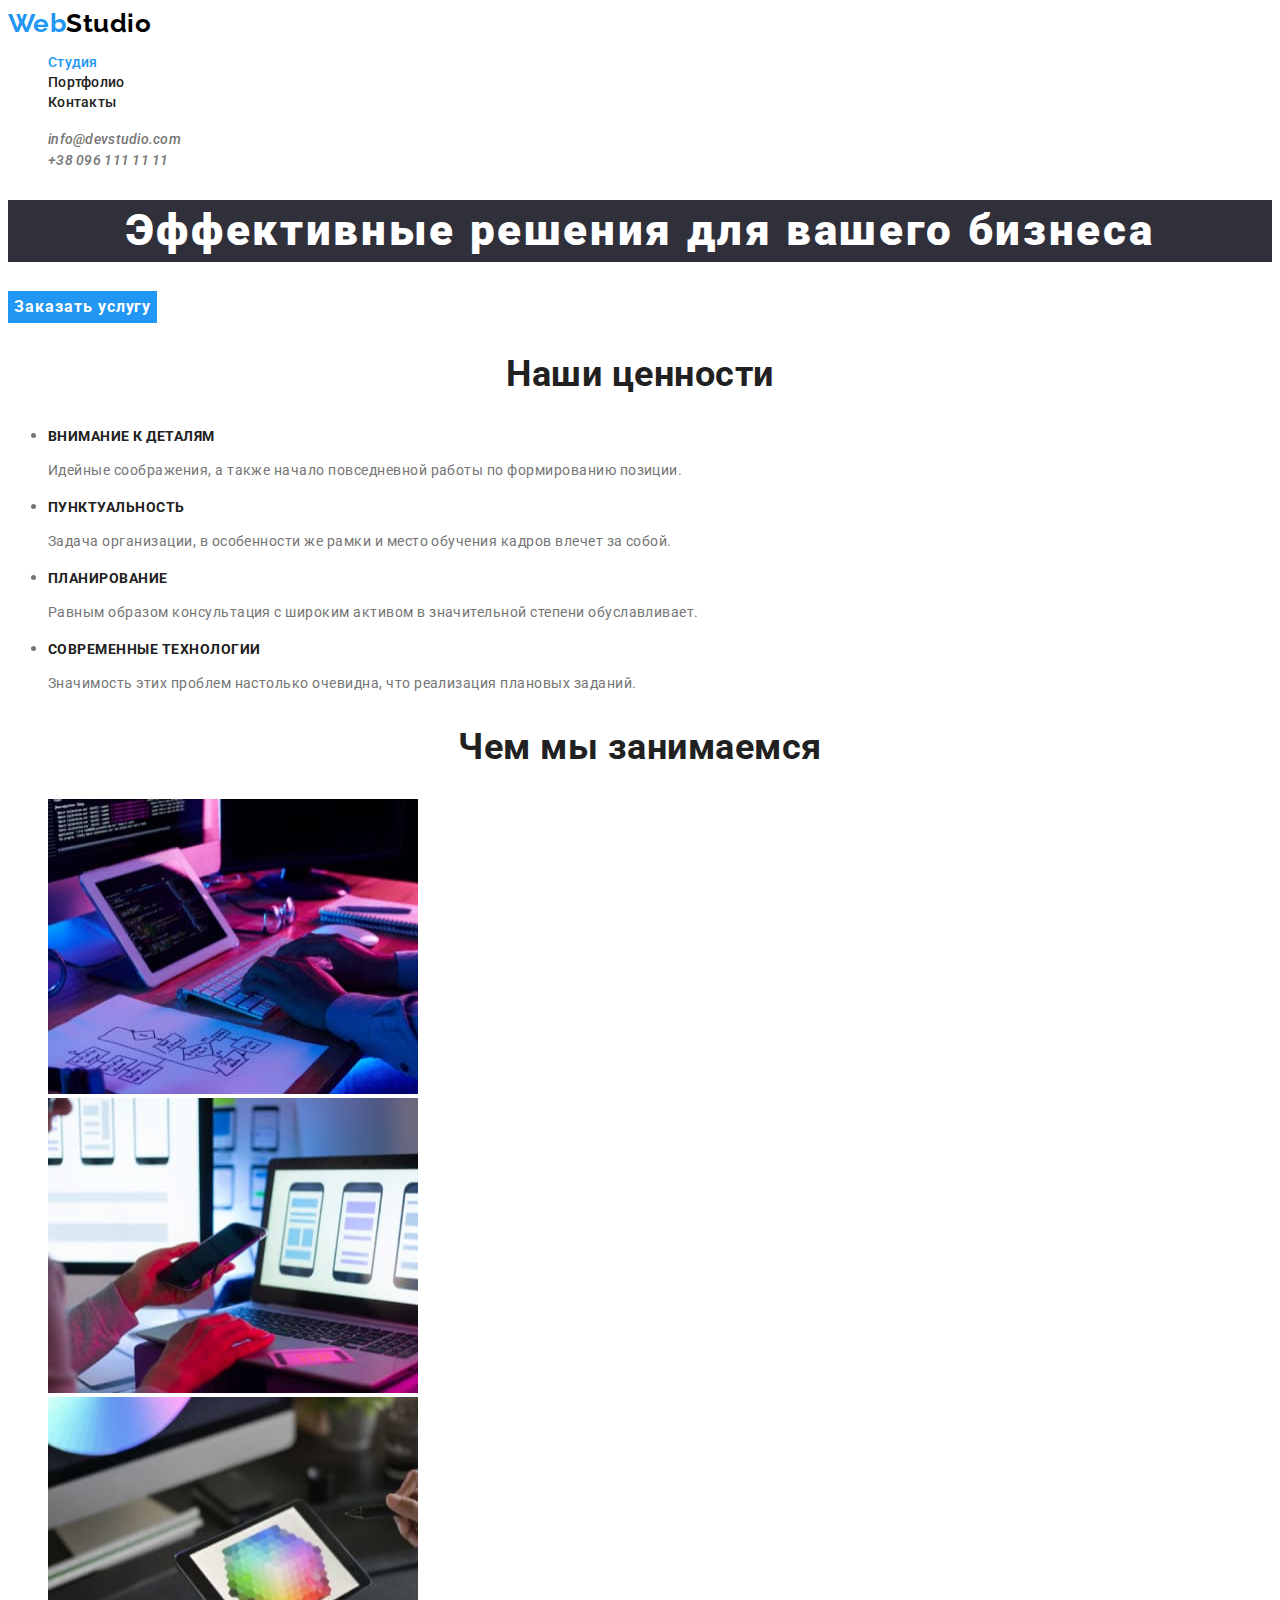
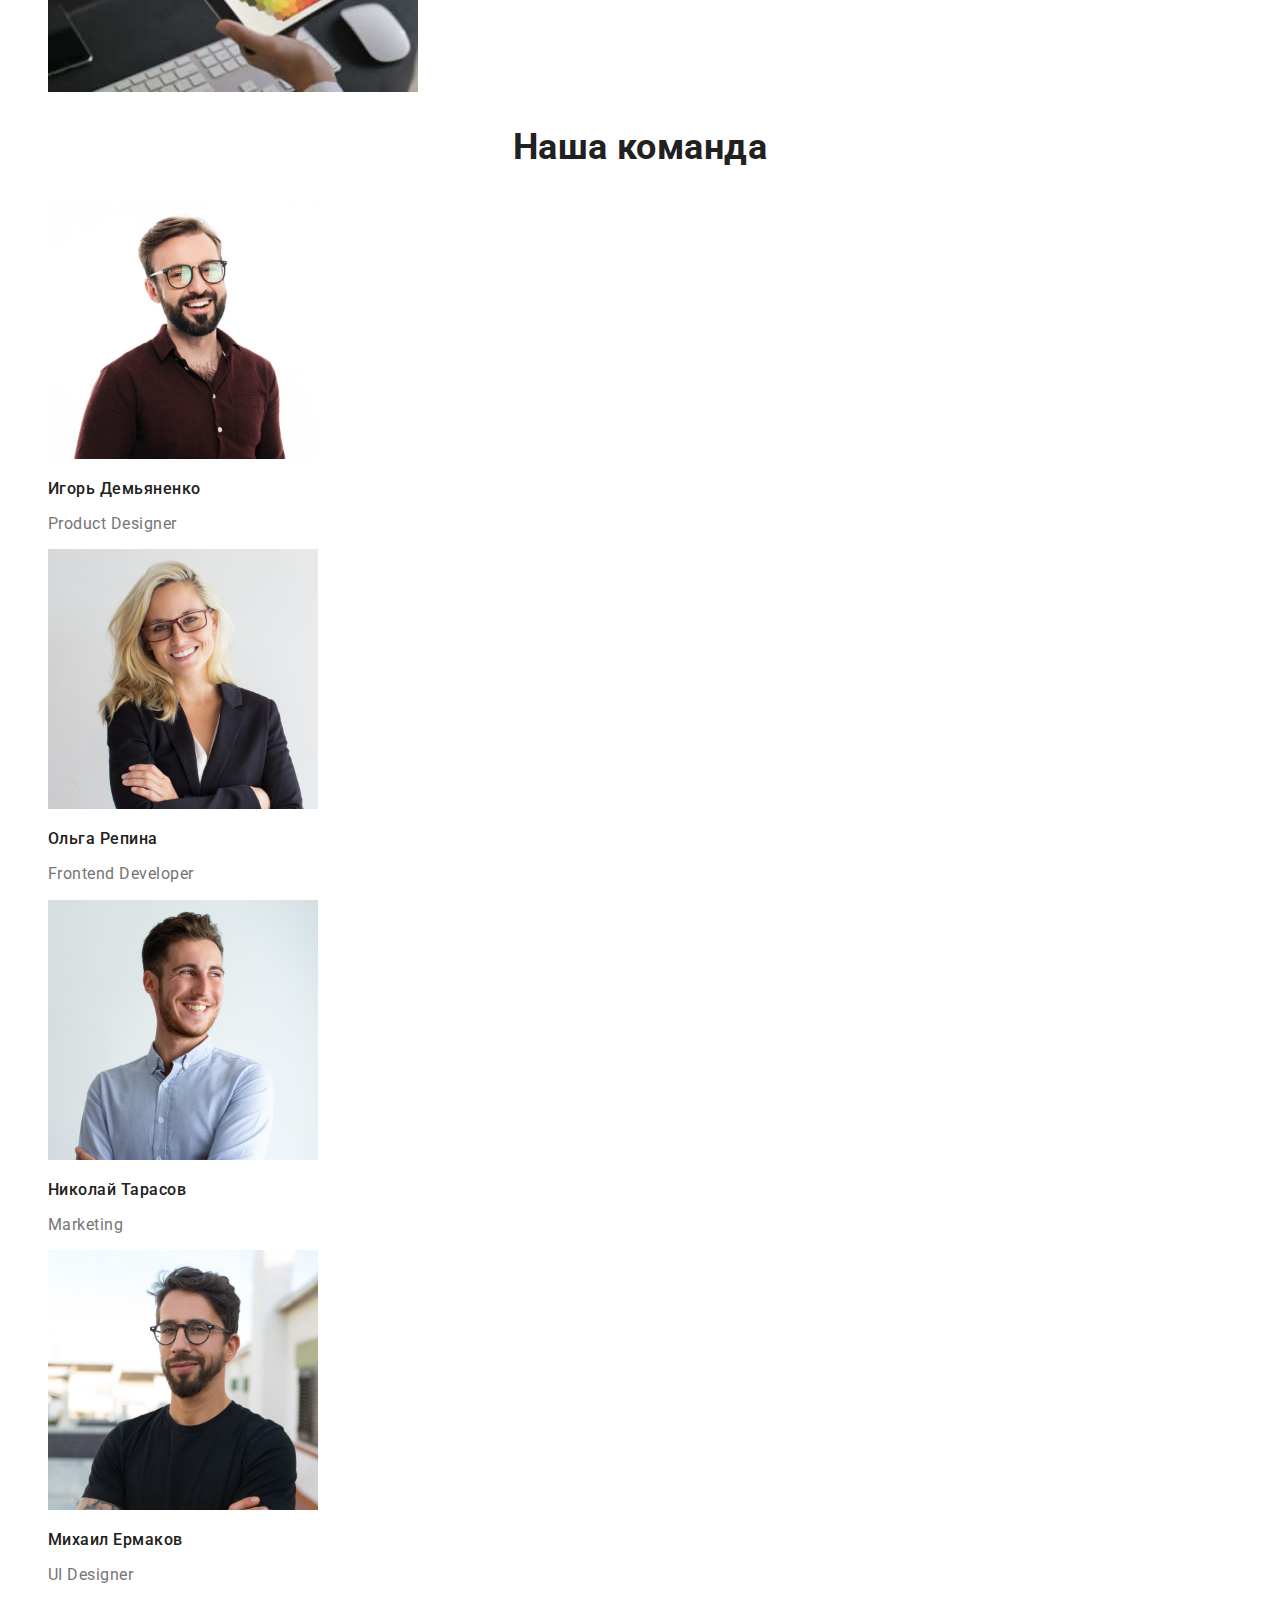
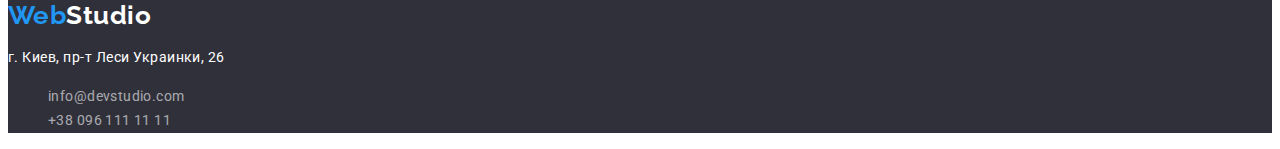
==== index.html @ d4fd179d "Добавлены шрифты и цвет" ====
<!DOCTYPE html>
    <html lang="ru">
    
    <head>
        <meta charset="UTF-8">
        <meta name="viewport" content="width=device-width, initial-scale=1.0">
        <title>Студия</title>
        <link rel="preconnect" href="https://fonts.gstatic.com">
        <link href="https://fonts.googleapis.com/css2?family=Raleway:wght@700&family=Roboto:wght@400;500;700&display=swap"
            rel="stylesheet">
           
        <link rel="stylesheet" href="./css/style.css">
    </head>
    
    <body>
        <header class="site-head">
    
            <!-- Навигация -->
            <nav>
                <a class="logo link" href="./index.html"><span class="logo-slice">Web</span>Studio</a>
                <ul class="site-nav list">
                    <li><a class="nav-item link current" href="./index.html">Студия</a></li>
                    <li> <a class="nav-item link" href="./portfolio.html">Портфолио</a></li>
                    <li><a class="nav-item link" href="">Контакты</a></li>
                 </ul>
    
            </nav>
    
            <!-- Контакты -->
            <address>
                <ul class="contacts list">
                    <li>
                        <a class="contact-item link" href="mailto:info@devstudio.com">info@devstudio.com</a>
                    </li>
                    <li>
                        <a class="contact-item link" href="tel:+380961111111">+38 096 111 11 11</a>
                    </li>
                </ul>
            </address>
    
        </header>
    
        <main>
            <!-- блок герой -->
            <section class="hero">
    
                <h1 class="hero-title">Эффективные решения для вашего бизнеса</h1>
                <!--<a class="button primary" href="">Заказать услугу</a>-->
                    <button class="button primary">Заказать услугу</button>
    
            </section>
    
            <!-- преимущества -->
            <section class="section">
               <h2 class="section-title">Наши ценности</h2>
                <ul class="features">
    
                    <li>
                        <h3 class="title">Внимание к деталям</h3>
                        <p class="feature-text">Идейные соображения, а также начало повседневной работы по формированию позиции.</p>
                    </li>
                    <li>
                        <h3 class="title">Пунктуальность</h3>
                        <p class="feature-text">Задача организации, в особенности же рамки и место обучения кадров влечет за собой.</p>
                    </li>
                    <li>
                        <h3 class="title">Планирование</h3>
                        <p class="feature-text">Равным образом консультация с широким активом в значительной степени обуславливает.</p>
                    </li>
                    <li>
                        <h3 class="title">Современные технологии</h3>
                        <p class="feature-text">Значимость этих проблем настолько очевидна, что реализация плановых заданий.</p>
                    </li>
    
                </ul>
    
            </section>
    
            <!-- виды деятельности -->
            <section class="sections"> 
    
                <h2 class="section-title">Чем мы занимаемся</h2>
                <ul class="list">
                    <li>
                        <img src="./img/it.jpg" alt="технологии" width="370" height="295">
                    </li>
                    <li>
                        <img src="./img/itwork.jpg" alt="компьютеры" width="370" height="295">
                    </li>
                    <li>
                        <img src="./img/itcomp.jpg" alt="мониторы" width="370" height="295">
                    </li>
                </ul>
    
            </section>
    
            <!-- команда -->
            <section class="section"> 
                <h2 class="section-title">Наша команда</h2>
                <ul class="team list">
    
                    <li>
                        <img src="./img/ihor_demianenko.jpg" alt="Игорь Демьяненко" width="270" height="260">
                        <h3 class="title">Игорь Демьяненко</h3>
                        <p class="team-position" lang="en">Product Designer</p>
                    </li>
                    <li>
                        <img src="./img/olga_repina.jpg" alt="Ольга Репина" width="270" height="260">
                        <h3 class="title">Ольга Репина</h3>
                        <p class="team-position" lang="en">Frontend Developer</p>
                    </li>
                    <li>
                        <img src="./img/nikolay_tarasov.jpg" alt="Николай Тарасов" width="270" height="260">
                        <h3 class="title">Николай Тарасов</h3>
                        <p class="team-position" lang="en">Marketing</p>
                    </li>
                    <li>
                        <img src="./img/mihail_ermakov.jpg" alt="Михаил Ермаков" width="270" height="260">
                        <h3 class="title">Михаил Ермаков</h3>
                        <p class="team-position" lang="en">UI Designer</p>
                    </li>
                </ul>
            </section>
    
        </main>
    
        <footer class="footer">
            <a class="logo link" href="index.html"><span class="logo-slice">Web</span>Studio</a>
            <address>
    
                        <p class="adds">г. Киев, пр-т Леси Украинки, 26</p>
            <ul class="contacts list">
                <li>
                    <a class="contact-footer link" href="mailto:info@devstudio.com">info@devstudio.com</a>
                </li>
                <li>
                    <a class="contact-footer link" href="tel:+380961111111">+38 096 111 11 11</a>
                </li>
            </ul>
            </address>
        </footer>
    
    </body>
    
    </html>
---- css/style.css ----
/*

логотип и текст навигации
color: #000000;
логотип и ссылки в состоянии :hiver 
color: #2196F3;

основной цвет текста
color: #757575;
вторичный текст текста: 
color: #212121;
текст подвала
color: #FFFFFF;
ссылки подвала
 color: rgba(255, 255, 255, 0.6);

/* nav
background: #FFFFFF;
hero
background: #2F303A;
section
background: #E5E5E5;
section 2
#F5F4FA
footer
background: #2F303A;
для всех заглавных
text-transform: uppercase;*/
:root {
  --primary-text-color: #757575;
  --title-text-color: #212121;
  --accent-color: #2196f3;
  --primery-white-color: #ffffff;
  --header-footer-fon: #2f303a;
  --nav-text-color: #000000;
  --secondary-btn-bg: #f5f4fa;
}
body {
  color: var(--primary-text-color);
  background-color: var(--primery-white-color);
  letter-spacing: 0.03em;
  font-family: 'Roboto', sans-serif;
}
.link {
  text-decoration: none;
}
.list {
  list-style: none;
}
/*navigotion*/
.logo {
  color: var(--nav-text-color);
  font-family: 'Raleway', sans-serif;
  font-weight: bold;
  font-size: 26px;
  line-height: 1.2;
}
.logo .logo-slice {
  color: var(--accent-color);
}
.site-nav .link {
  color: var(--title-text-color);
}
.site-nav .link:hover,
.site-nav .link:focus {
  color: var(--accent-color);
}
.site-nav,
.contact-item {
  font-weight: 500;
  font-size: 14px;
  line-height: 1.42;
  letter-spacing: 0.02em;
}
.site-nav .nav-item.current {
  color: var(--accent-color);
}
.contacts .contact-item {
  color: currentColor;
}
.contacts .link:hover,
.contacts .link:focus {
  color: var(--accent-color);
}
/*hero*/
.hero-title {
  color: var(--primery-white-color);
  background: var(--header-footer-fon);
  font-weight: 900;
  font-size: 44px;
  line-height: 1.4;
  text-align: center;
  letter-spacing: 0.06em;
}
/* buttons*/
.button {
  border: none;
  font-family: 'Roboto', sans-serif;
}
.button.primary {
  color: var(--primery-white-color);
  background: var(--accent-color);
  font-weight: bold;
  font-size: 16px;
  line-height: 1.9;
  text-align: center;
  letter-spacing: 0.06em;
}
.button.secondary {
  background-color: var(--secondary-btn-bg);
  color: var(--title-text-color);
  font-weight: 500;
  font-size: 16px;
  line-height: 1.6;
  letter-spacing: 0.03em;
}
.button.primary:focus,
.button.secondary:hover,
.button.secondary:focus {
  color: var(--primery-white-color);
  background: var(--accent-color);
}
/*sections*/
.section-title,
.title {
  color: var(--title-text-color);
}
.section-title {
  font-weight: bold;
  font-size: 36px;
  line-height: 1.2;
  text-align: center;
}
.features .title {
  color: var(--title-text-color);
  font-weight: bold;
  font-size: 14px;
  line-height: 1.14;
  text-transform: uppercase;
}
.features .feature-text {
  font-weight: normal;
  font-size: 14px;
  line-height: 1.71;
}
.team .title {
  color: var(--title-text-color);
  font-weight: 500;
  font-size: 16px;
  line-height: 1.2;
}
.team .team-position {
  font-weight: normal;
  font-size: 16px;
  line-height: 1.2;
}
.projects .title {
  color: var(--title-text-color);
  font-weight: bold;
  font-size: 18px;
  line-height: 2;
  letter-spacing: 0.06em;
}
.projects .project {
  font-weight: normal;
  font-size: 16px;
  line-height: 1.9;
}
/*footer*/
.footer {
  background-color: var(--header-footer-fon);
  color: var(--primery-white-color);
}
.footer .logo {
  color: var(--primery-white-color);
}
.footer .adds {
  font-style: normal;
  font-weight: normal;
  font-size: 14px;
  line-height: 1.71;
}
.contacts .contact-footer {
  color: rgba(255, 255, 255, 0.6);
  font-style: normal;
  font-weight: normal;
  font-size: 14px;
  line-height: 1.71;
  letter-spacing: 0.03em;
}
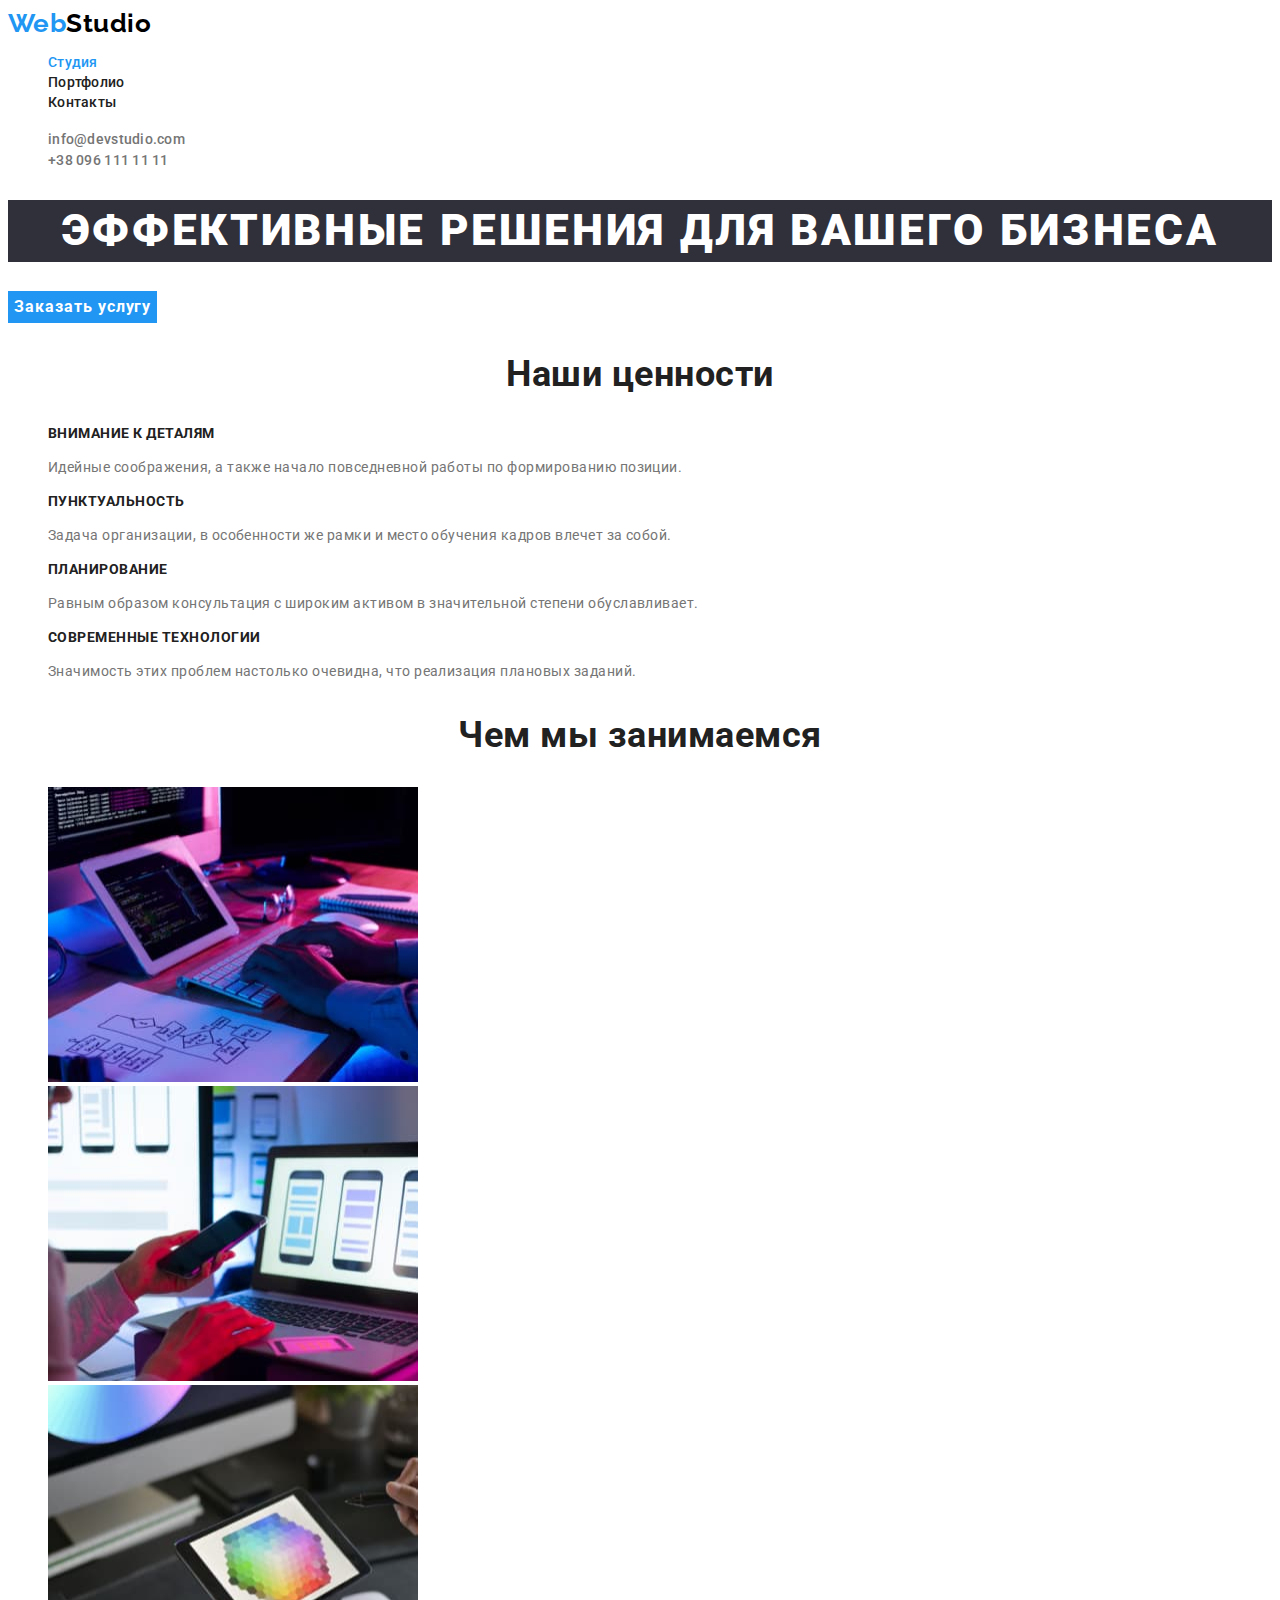
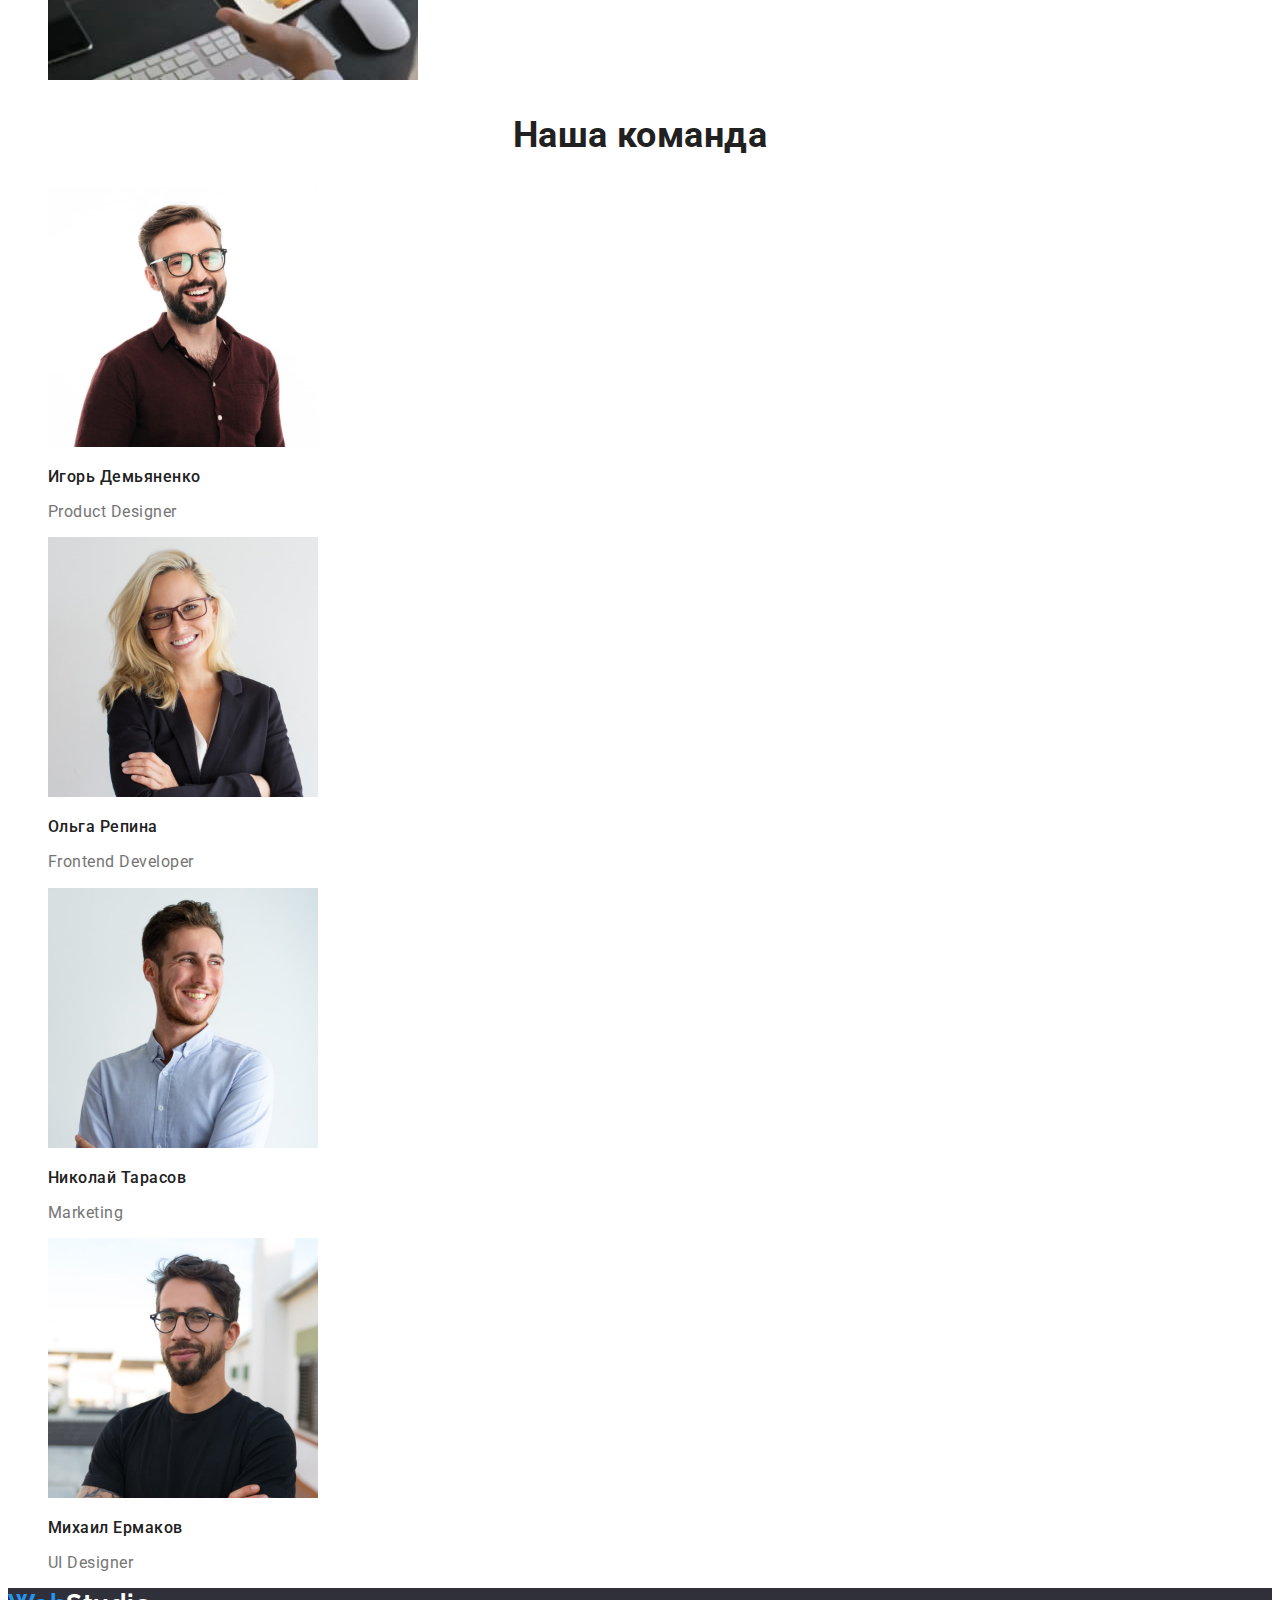
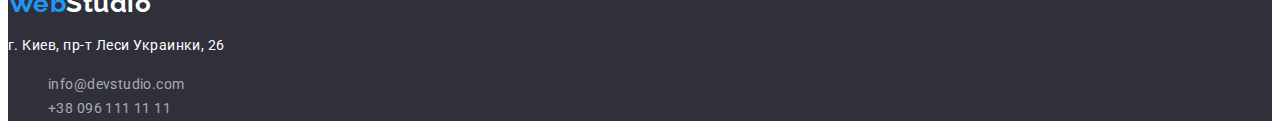
==== commit aedf4003: "Корректировка шрифтов заголовка, адреса" ====
--- a/index.html
+++ b/index.html
@@ -54,7 +54,7 @@
             <!-- преимущества -->
             <section class="section">
                <h2 class="section-title">Наши ценности</h2>
-                <ul class="features">
+                <ul class="features list">
     
                     <li>
                         <h3 class="title">Внимание к деталям</h3>
--- a/css/style.css
+++ b/css/style.css
@@ -76,6 +76,7 @@
   color: var(--accent-color);
 }
 .contacts .contact-item {
+  font-style: normal;
   color: currentColor;
 }
 .contacts .link:hover,
@@ -91,6 +92,7 @@
   line-height: 1.4;
   text-align: center;
   letter-spacing: 0.06em;
+  text-transform: uppercase;
 }
 /* buttons*/
 .button {
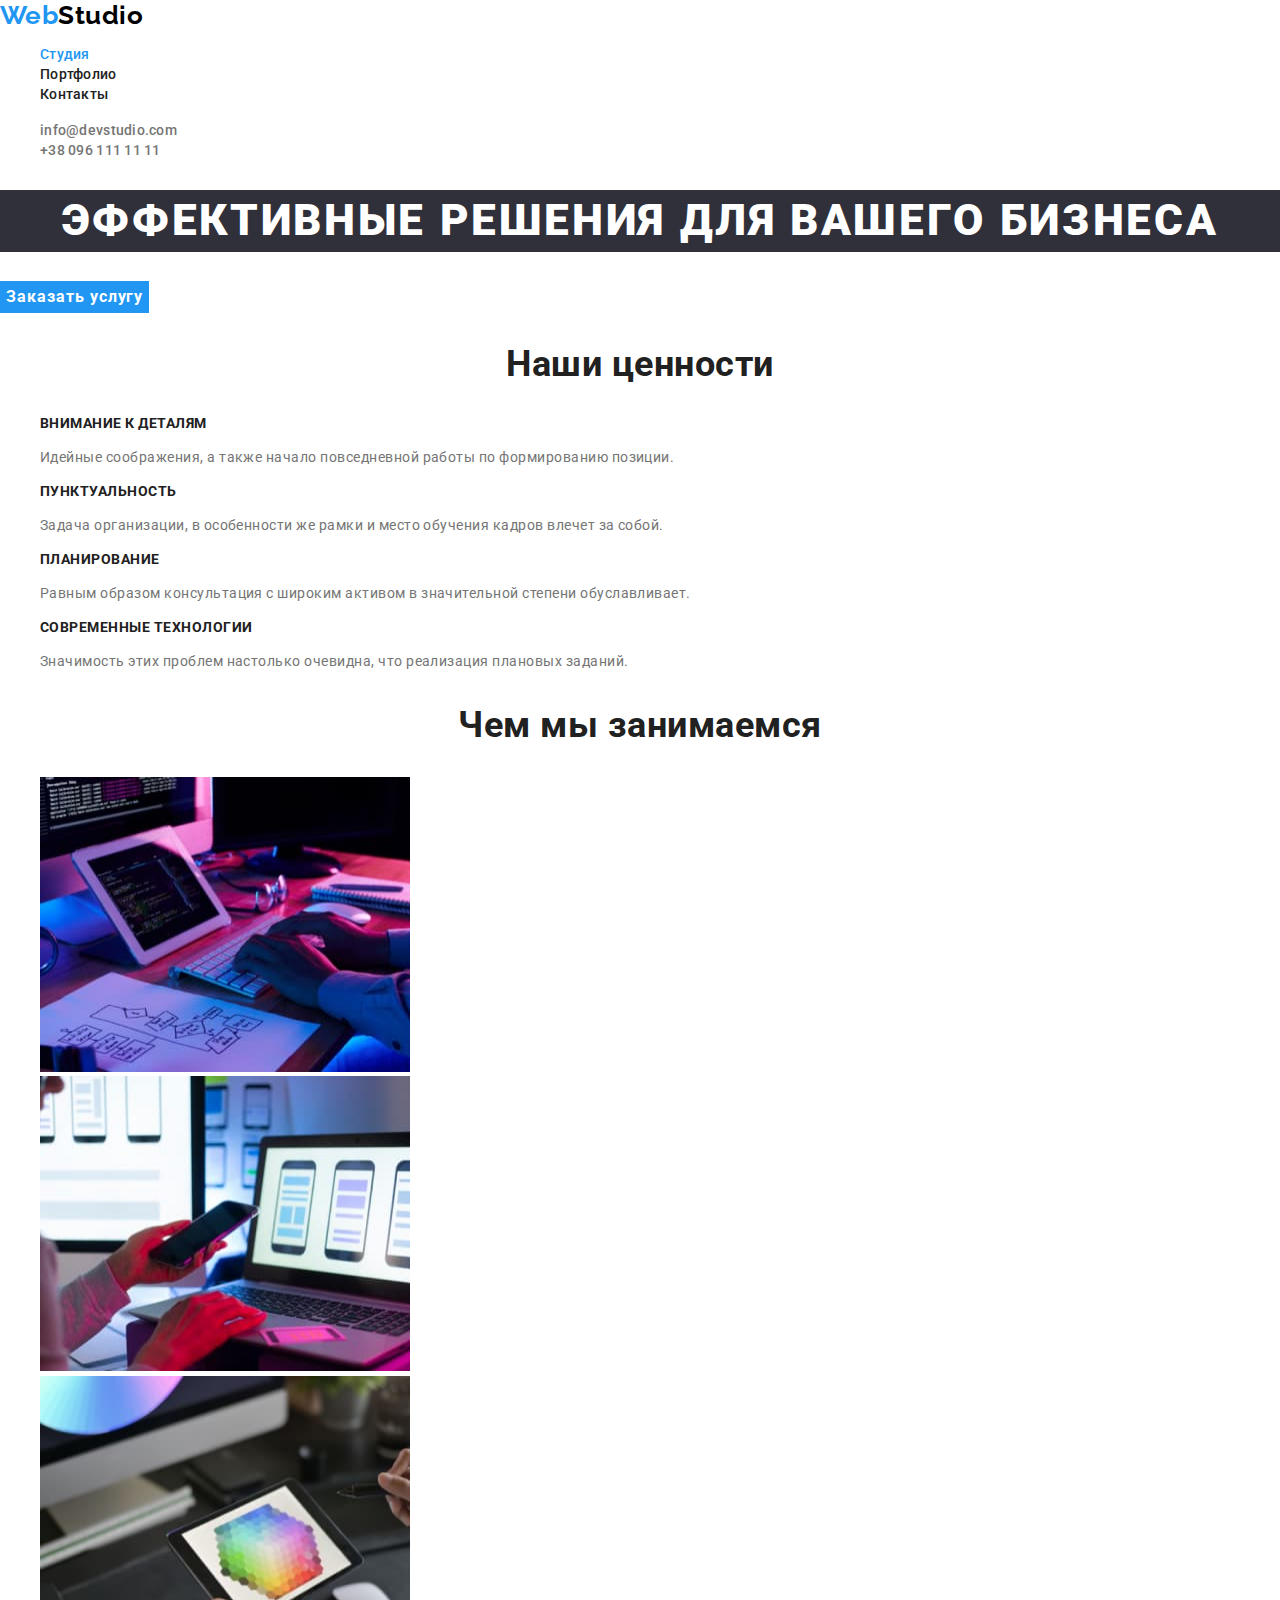
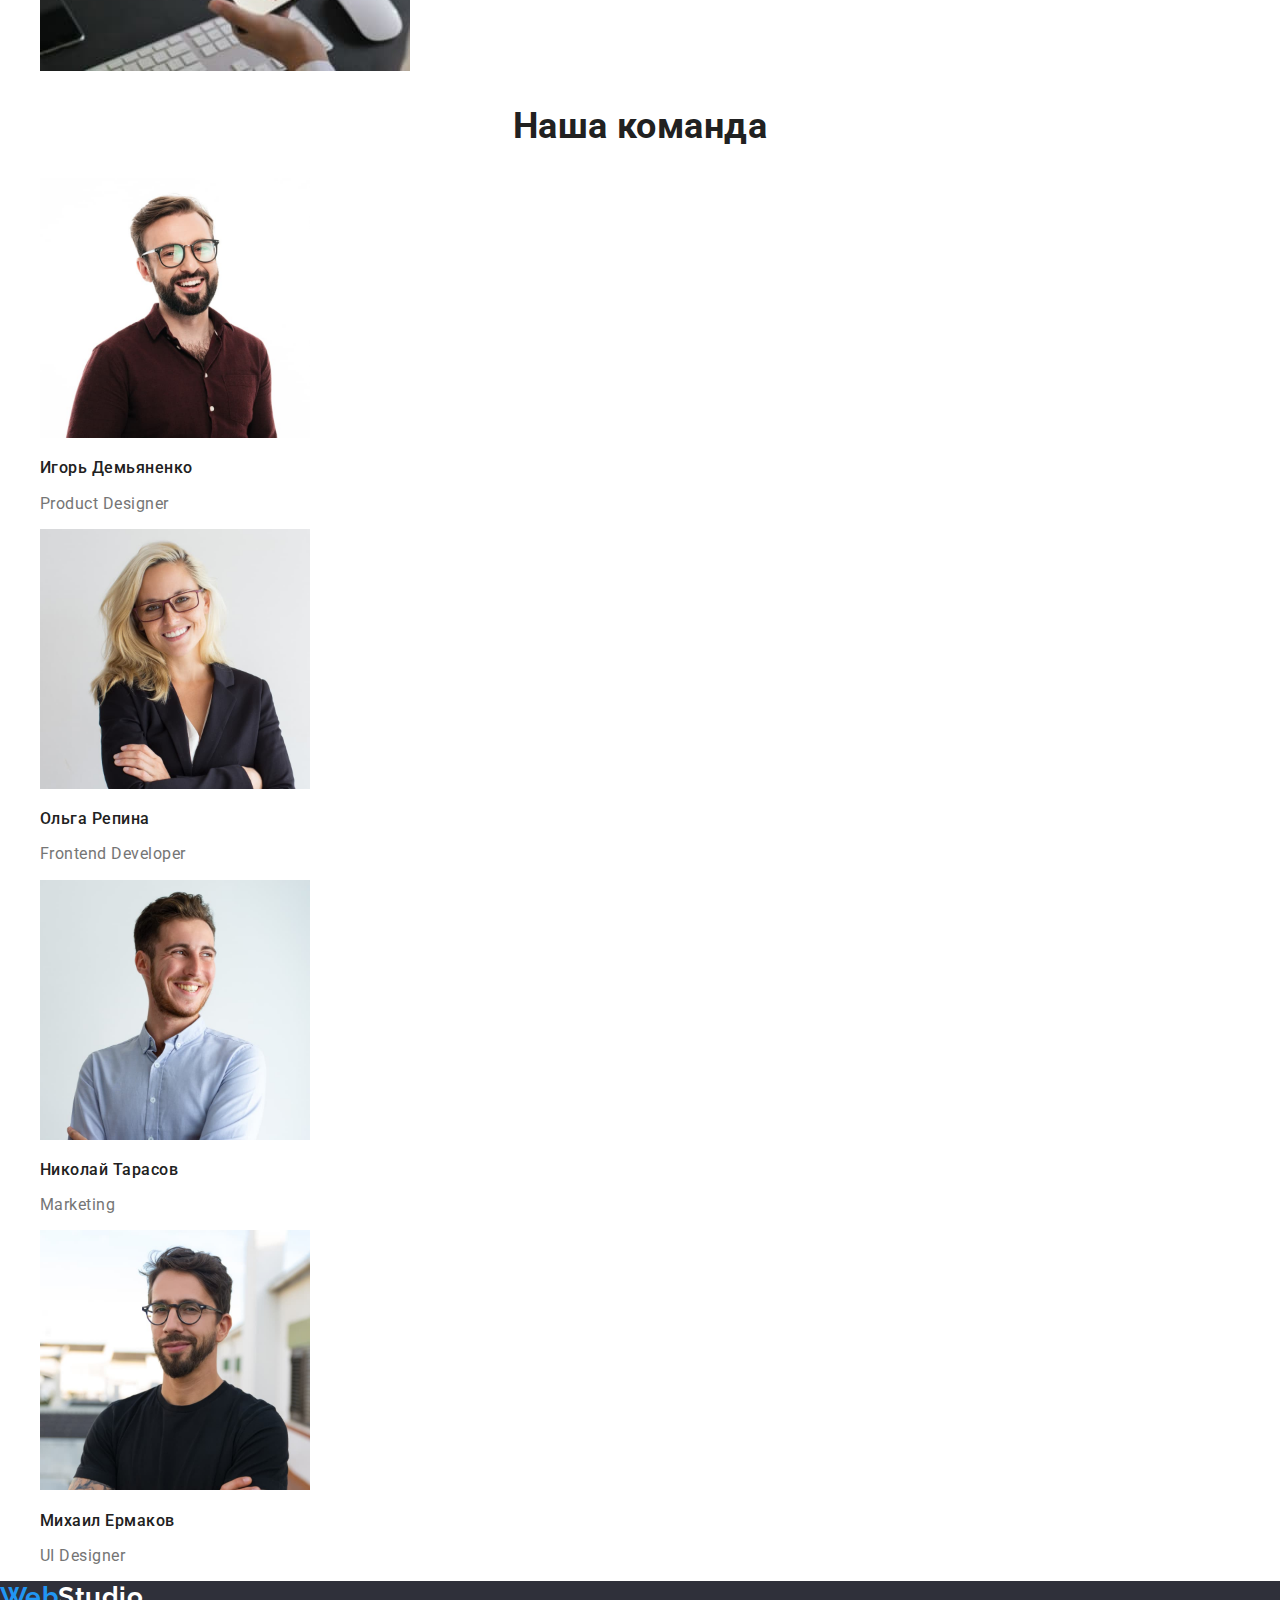
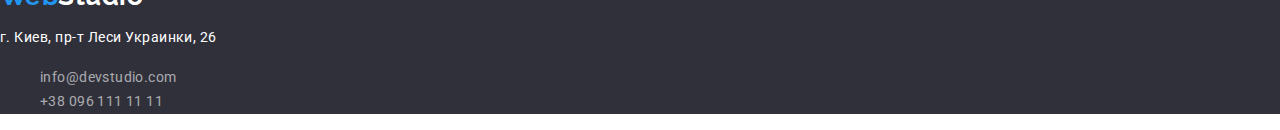
==== commit 432573e8: "Добавлен normalize i gitignore" ====
--- a/index.html
+++ b/index.html
@@ -9,7 +9,7 @@
         <link rel="preconnect" href="https://fonts.gstatic.com">
         <link href="https://fonts.googleapis.com/css2?family=Raleway:wght@700&family=Roboto:wght@400;500;700&display=swap"
             rel="stylesheet">
-           
+        <link rel="stylesheet" href="./css/modern-normalize.css">   
         <link rel="stylesheet" href="./css/style.css">
     </head>
     
@@ -19,7 +19,7 @@
             <!-- Навигация -->
             <nav>
                 <a class="logo link" href="./index.html"><span class="logo-slice">Web</span>Studio</a>
-                <ul class="site-nav list">
+                <ul class="site-nav">
                     <li><a class="nav-item link current" href="./index.html">Студия</a></li>
                     <li> <a class="nav-item link" href="./portfolio.html">Портфолио</a></li>
                     <li><a class="nav-item link" href="">Контакты</a></li>
@@ -29,7 +29,7 @@
     
             <!-- Контакты -->
             <address>
-                <ul class="contacts list">
+                <ul class="contacts">
                     <li>
                         <a class="contact-item link" href="mailto:info@devstudio.com">info@devstudio.com</a>
                     </li>
@@ -54,7 +54,7 @@
             <!-- преимущества -->
             <section class="section">
                <h2 class="section-title">Наши ценности</h2>
-                <ul class="features list">
+                <ul class="features">
     
                     <li>
                         <h3 class="title">Внимание к деталям</h3>
@@ -81,7 +81,7 @@
             <section class="sections"> 
     
                 <h2 class="section-title">Чем мы занимаемся</h2>
-                <ul class="list">
+                <ul class="">
                     <li>
                         <img src="./img/it.jpg" alt="технологии" width="370" height="295">
                     </li>
@@ -98,7 +98,7 @@
             <!-- команда -->
             <section class="section"> 
                 <h2 class="section-title">Наша команда</h2>
-                <ul class="team list">
+                <ul class="team">
     
                     <li>
                         <img src="./img/ihor_demianenko.jpg" alt="Игорь Демьяненко" width="270" height="260">
@@ -130,7 +130,7 @@
             <address>
     
                         <p class="adds">г. Киев, пр-т Леси Украинки, 26</p>
-            <ul class="contacts list">
+            <ul class="contacts">
                 <li>
                     <a class="contact-footer link" href="mailto:info@devstudio.com">info@devstudio.com</a>
                 </li>
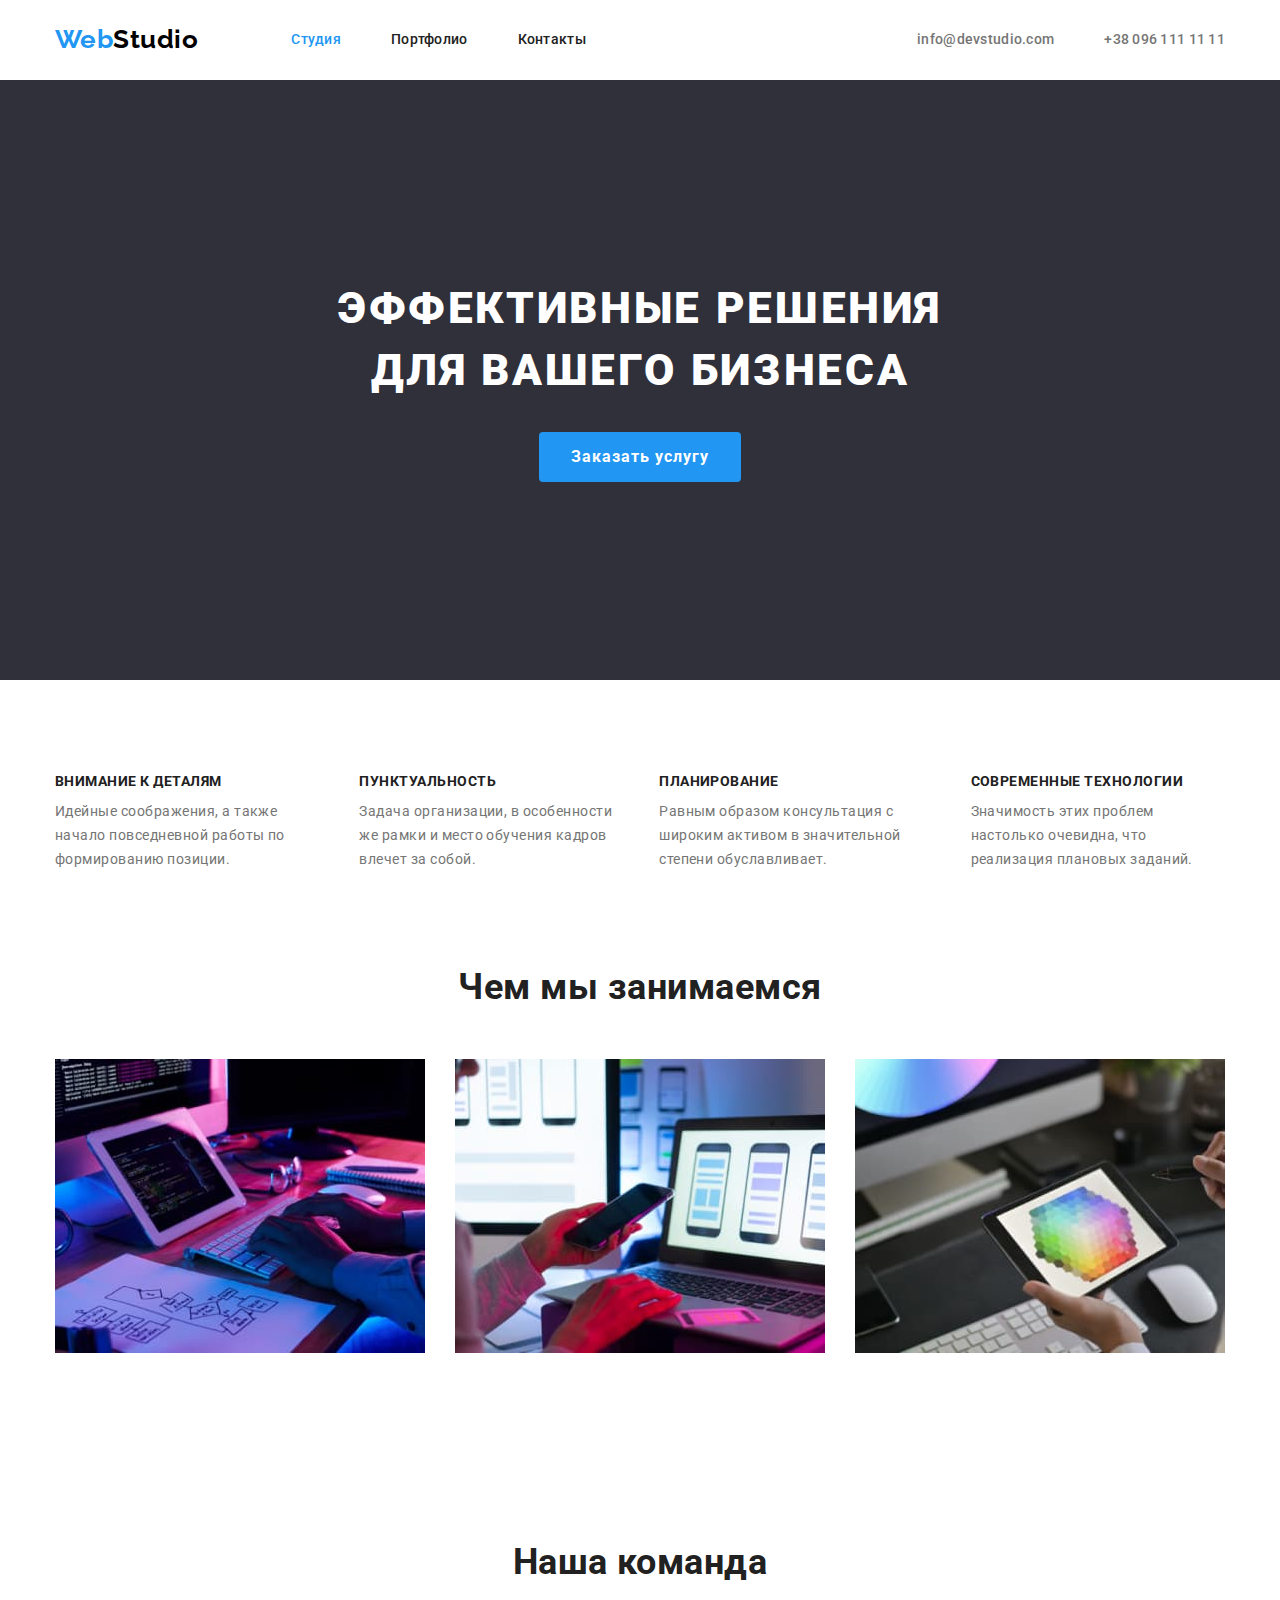
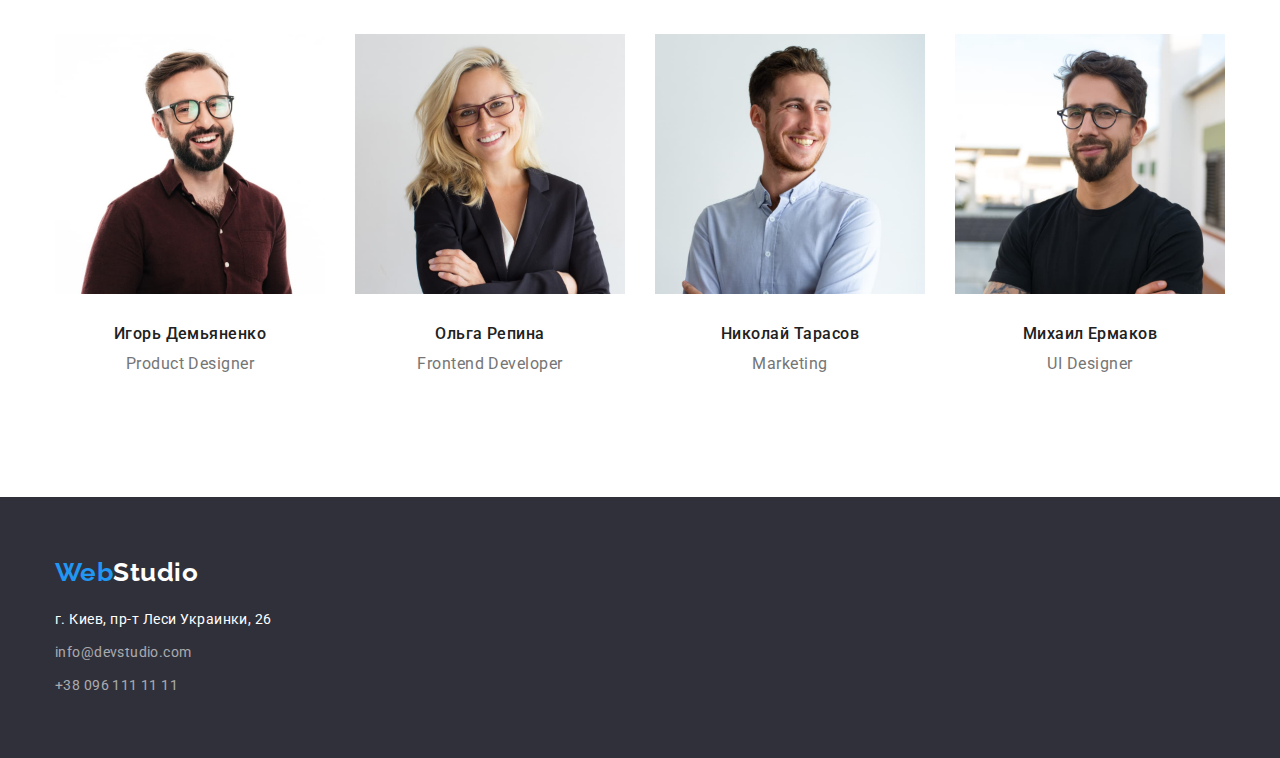
==== commit 164c740e: "Блочная модель и Flexbox" ====
--- a/index.html
+++ b/index.html
@@ -14,75 +14,79 @@
     </head>
     
     <body>
+        <div class="container">
         <header class="site-head">
-    
+         
             <!-- Навигация -->
-            <nav>
+            <nav class="nav">
                 <a class="logo link" href="./index.html"><span class="logo-slice">Web</span>Studio</a>
-                <ul class="site-nav">
-                    <li><a class="nav-item link current" href="./index.html">Студия</a></li>
-                    <li> <a class="nav-item link" href="./portfolio.html">Портфолио</a></li>
-                    <li><a class="nav-item link" href="">Контакты</a></li>
+                <ul class="site-nav list">
+                    <li class="ls-item"><a class="nav-item link current" href="./index.html">Студия</a></li>
+                    <li class="ls-item"> <a class="nav-item link" href="./portfolio.html">Портфолио</a></li>
+                    <li class="ls-item"><a class="nav-item link" href="">Контакты</a></li>
                  </ul>
     
             </nav>
     
             <!-- Контакты -->
-            <address>
-                <ul class="contacts">
-                    <li>
+            <address class="address">
+                <ul class="contacts list">
+                    <li class="ls-item">
                         <a class="contact-item link" href="mailto:info@devstudio.com">info@devstudio.com</a>
                     </li>
-                    <li>
+                    <li class="ls-item">
                         <a class="contact-item link" href="tel:+380961111111">+38 096 111 11 11</a>
                     </li>
                 </ul>
             </address>
-    
+         
         </header>
-    
+    </div>
         <main>
             <!-- блок герой -->
             <section class="hero">
+                <div class="hero-container">
     
                 <h1 class="hero-title">Эффективные решения для вашего бизнеса</h1>
+                    
+                </div>
                 <!--<a class="button primary" href="">Заказать услугу</a>-->
-                    <button class="button primary">Заказать услугу</button>
-    
+                <button type="button" class="button primary">Заказать услугу</button>
             </section>
     
             <!-- преимущества -->
             <section class="section">
-               <h2 class="section-title">Наши ценности</h2>
-                <ul class="features">
-    
-                    <li>
+            <div class="container">
+               <h2 class="visually-hidden">Наши ценности</h2>
+                <ul class="features list">
+    
+                    <li class="f-item">
                         <h3 class="title">Внимание к деталям</h3>
                         <p class="feature-text">Идейные соображения, а также начало повседневной работы по формированию позиции.</p>
                     </li>
-                    <li>
+                    <li class="f-item">
                         <h3 class="title">Пунктуальность</h3>
                         <p class="feature-text">Задача организации, в особенности же рамки и место обучения кадров влечет за собой.</p>
                     </li>
-                    <li>
+                    <li class="f-item">
                         <h3 class="title">Планирование</h3>
                         <p class="feature-text">Равным образом консультация с широким активом в значительной степени обуславливает.</p>
                     </li>
-                    <li>
+                    <li class="f-item">
                         <h3 class="title">Современные технологии</h3>
                         <p class="feature-text">Значимость этих проблем настолько очевидна, что реализация плановых заданий.</p>
                     </li>
     
                 </ul>
-    
+            </div>
             </section>
     
             <!-- виды деятельности -->
-            <section class="sections"> 
-    
+            <section class="section"> 
+            <div class="container">
                 <h2 class="section-title">Чем мы занимаемся</h2>
-                <ul class="">
-                    <li>
+                <ul class="img-list">
+                    <li class="">
                         <img src="./img/it.jpg" alt="технологии" width="370" height="295">
                     </li>
                     <li>
@@ -92,53 +96,106 @@
                         <img src="./img/itcomp.jpg" alt="мониторы" width="370" height="295">
                     </li>
                 </ul>
-    
+            </div>
             </section>
     
             <!-- команда -->
-            <section class="section"> 
+            <section class="section s-team"> 
+                <div class="container">
                 <h2 class="section-title">Наша команда</h2>
-                <ul class="team">
-    
-                    <li>
-                        <img src="./img/ihor_demianenko.jpg" alt="Игорь Демьяненко" width="270" height="260">
+                <ul class="team list">
+    
+                    <li>
+                        <article class="card">
+                        <div class="card-thumb">
+                        <img class="employee" src="./img/ihor_demianenko.jpg" alt="Игорь Демьяненко" width="270" height="260">
+                        </div>
+                        <div class="img-content">
                         <h3 class="title">Игорь Демьяненко</h3>
                         <p class="team-position" lang="en">Product Designer</p>
-                    </li>
-                    <li>
-                        <img src="./img/olga_repina.jpg" alt="Ольга Репина" width="270" height="260">
+                        </div>
+                        </article>
+                    </li>
+                    <li>
+                        <article class="card">
+                        <div class="card-thumb">
+                        <img class="employee" src="./img/olga_repina.jpg" alt="Ольга Репина" width="270" height="260">
+                        </div>
+                        <div class="img-content">
                         <h3 class="title">Ольга Репина</h3>
                         <p class="team-position" lang="en">Frontend Developer</p>
-                    </li>
-                    <li>
-                        <img src="./img/nikolay_tarasov.jpg" alt="Николай Тарасов" width="270" height="260">
+                        </div>
+                        </article>
+                    </li>
+                    <li>
+                        <article class="card">
+                        <div class="card-thumb">
+                        <img class="employee" src="./img/nikolay_tarasov.jpg" alt="Николай Тарасов" width="270" height="260">
+                        </div>
+                        <div class="img-content">
                         <h3 class="title">Николай Тарасов</h3>
                         <p class="team-position" lang="en">Marketing</p>
-                    </li>
-                    <li>
-                        <img src="./img/mihail_ermakov.jpg" alt="Михаил Ермаков" width="270" height="260">
+                        </div>
+                        </article>
+                    </li>
+                    <li>
+                        <article class="card">
+                        <div class="card-thumb">
+                        <img class="employee" src="./img/mihail_ermakov.jpg" alt="Михаил Ермаков" width="270" height="260">
+                        </div>
+                        <div class="img-content">
                         <h3 class="title">Михаил Ермаков</h3>
                         <p class="team-position" lang="en">UI Designer</p>
-                    </li>
-                </ul>
-            </section>
-    
+                        </div>
+                        </article>
+                    </li>
+                </ul>
+                </div>
+            </section>
+<!--Клиенты-->
+           <!-- <section class="section s-clients">
+                <div class="container">
+                    <h2 class="section-title">Постоянные клиенты</h2>
+                    <ul class="list">
+                        <li>
+                            <img src="" alt="технологии" width="170" height="">
+                        </li>
+                        <li>
+                            <img src="" alt="компьютеры" width="170" height="">
+                        </li>
+                        <li>
+                            <img src="" alt="мониторы" width="170" height="">
+                        </li>
+                        <li>
+                            <img src="" alt="технологии" width="170" height="">
+                        </li>
+                        <li>
+                            <img src="" alt="компьютеры" width="170" height="">
+                        </li>
+                        <li>
+                            <img src="" alt="мониторы" width="170" height="">
+                        </li>
+                    </ul>
+                </div>
+            </section>-->
         </main>
     
         <footer class="footer">
+            <div class="container">
             <a class="logo link" href="index.html"><span class="logo-slice">Web</span>Studio</a>
             <address>
     
                         <p class="adds">г. Киев, пр-т Леси Украинки, 26</p>
-            <ul class="contacts">
-                <li>
+            <ul class="f-contacts list">
+                <li class="ft-item">
                     <a class="contact-footer link" href="mailto:info@devstudio.com">info@devstudio.com</a>
                 </li>
-                <li>
+                <li class="ft-item">
                     <a class="contact-footer link" href="tel:+380961111111">+38 096 111 11 11</a>
                 </li>
             </ul>
             </address>
+            </div>
         </footer>
     
     </body>
--- a/css/style.css
+++ b/css/style.css
@@ -35,19 +35,117 @@
   --nav-text-color: #000000;
   --secondary-btn-bg: #f5f4fa;
 }
+
 body {
   color: var(--primary-text-color);
   background-color: var(--primery-white-color);
   letter-spacing: 0.03em;
   font-family: 'Roboto', sans-serif;
 }
+
 .link {
   text-decoration: none;
 }
 .list {
-  list-style: none;
-}
-/*navigotion*/
+  padding: 0;
+  margin: 0;
+}
+/*скрытые заголовки*/
+.visually-hidden {
+  font-size: xx-small;
+  position: absolute;
+  width: 1px;
+  height: 1px;
+  margin: -1px;
+  border: 0;
+  padding: 0;
+
+  white-space: nowrap;
+  clip-path: inset(100%);
+  clip: rect(0 0 0 0);
+  overflow: hidden;
+}
+/* buttons*/
+.filters {
+  display: flex;
+  justify-content: center;
+}
+.button {
+  border: none;
+  font-family: 'Roboto', sans-serif;
+  margin: 0;
+  padding: 0;
+  background-color: transparent;
+  cursor: pointer;
+  box-sizing: border-box;
+}
+.button.primary {
+  color: var(--primery-white-color);
+  background: var(--accent-color);
+  font-weight: bold;
+  font-size: 16px;
+  line-height: 1.9;
+  text-align: center;
+  letter-spacing: 0.06em;
+  min-width: 200px;
+  padding: 10px 32px;
+  border-radius: 4px;
+  margin-top: 30px;
+}
+
+.button.secondary {
+  background-color: var(--secondary-btn-bg);
+  color: var(--title-text-color);
+  font-weight: 500;
+  font-size: 16px;
+  line-height: 1.6;
+  letter-spacing: 0.03em;
+  min-width: 78px;
+  padding: 6px 22px;
+  border-radius: 4px;
+}
+.button.primary:focus,
+.button.secondary:hover,
+.button.secondary:focus {
+  color: var(--primery-white-color);
+  background: var(--accent-color);
+}
+/*container*/
+.container {
+  width: 1200px;
+  padding-left: 15px;
+  padding-right: 15px;
+  margin: 0 auto;
+}
+.section {
+  padding-top: 94px;
+}
+.section:last-child {
+  padding-bottom: 94px;
+}
+.section.s-team {
+  margin-top: 94px;
+  padding-bottom: 94px;
+}
+/*header*/
+.site-head {
+  display: flex;
+  justify-content: space-between;
+}
+
+/*navigation*/
+
+.nav,
+.address {
+  display: flex;
+}
+.nav,
+.address {
+  align-items: center;
+}
+.address {
+  justify-content: flex-end;
+}
 .logo {
   color: var(--nav-text-color);
   font-family: 'Raleway', sans-serif;
@@ -58,6 +156,12 @@
 .logo .logo-slice {
   color: var(--accent-color);
 }
+.nav .logo {
+  display: block;
+  padding-top: 24px;
+  padding-bottom: 25px;
+  margin-right: 93px;
+}
 .site-nav .link {
   color: var(--title-text-color);
 }
@@ -65,8 +169,10 @@
 .site-nav .link:focus {
   color: var(--accent-color);
 }
+
 .site-nav,
-.contact-item {
+.contacts {
+  display: flex;
   font-weight: 500;
   font-size: 14px;
   line-height: 1.42;
@@ -75,53 +181,53 @@
 .site-nav .nav-item.current {
   color: var(--accent-color);
 }
+.site-nav .nav-item,
+.contacts .contact-item {
+  display: block;
+}
+.site-nav .ls-item:last-child {
+  margin-right: 0;
+}
+
+.site-nav .ls-item:not(:last-child),
+.contacts .ls-item:not(:last-child) {
+  margin-right: 50px;
+}
+
 .contacts .contact-item {
   font-style: normal;
   color: currentColor;
 }
 .contacts .link:hover,
-.contacts .link:focus {
+.contacts .link:focus,
+.contact-footer:hover,
+.f-contacts:focus {
   color: var(--accent-color);
 }
+
 /*hero*/
+.hero-container {
+  max-width: 696px;
+}
+.hero {
+  text-align: center;
+  background: var(--header-footer-fon);
+  max-width: 1600px;
+  min-height: 600px;
+  display: flex;
+  justify-content: center;
+  align-items: center;
+  flex-direction: column;
+}
 .hero-title {
   color: var(--primery-white-color);
-  background: var(--header-footer-fon);
   font-weight: 900;
   font-size: 44px;
   line-height: 1.4;
-  text-align: center;
   letter-spacing: 0.06em;
   text-transform: uppercase;
 }
-/* buttons*/
-.button {
-  border: none;
-  font-family: 'Roboto', sans-serif;
-}
-.button.primary {
-  color: var(--primery-white-color);
-  background: var(--accent-color);
-  font-weight: bold;
-  font-size: 16px;
-  line-height: 1.9;
-  text-align: center;
-  letter-spacing: 0.06em;
-}
-.button.secondary {
-  background-color: var(--secondary-btn-bg);
-  color: var(--title-text-color);
-  font-weight: 500;
-  font-size: 16px;
-  line-height: 1.6;
-  letter-spacing: 0.03em;
-}
-.button.primary:focus,
-.button.secondary:hover,
-.button.secondary:focus {
-  color: var(--primery-white-color);
-  background: var(--accent-color);
-}
+
 /*sections*/
 .section-title,
 .title {
@@ -132,6 +238,13 @@
   font-size: 36px;
   line-height: 1.2;
   text-align: center;
+  padding-bottom: 50px;
+}
+/*BLOCK Features преимуществ*/
+.features,
+.img-list,
+.team {
+  display: flex;
 }
 .features .title {
   color: var(--title-text-color);
@@ -139,50 +252,115 @@
   font-size: 14px;
   line-height: 1.14;
   text-transform: uppercase;
+  padding-bottom: 10px;
 }
 .features .feature-text {
   font-weight: normal;
   font-size: 14px;
   line-height: 1.71;
 }
+.f-item {
+  min-width: 207px;
+}
+.f-item:not(:first-child) {
+  margin-left: 30px;
+}
+.img-list {
+  justify-content: space-between;
+}
+
+/*TEAM*/
+.team {
+  justify-content: space-between;
+}
 .team .title {
   color: var(--title-text-color);
   font-weight: 500;
   font-size: 16px;
   line-height: 1.2;
+  padding-bottom: 10px;
 }
 .team .team-position {
   font-weight: normal;
   font-size: 16px;
   line-height: 1.2;
 }
+.employee {
+  width: 270px;
+}
+.img-content {
+  padding: 30px 0px;
+  text-align: center;
+}
+/*BLOCK фильтр по кнопкам*/
+.box-flt {
+  padding-bottom: 20px;
+}
+.filter-item:not(:last-child) {
+  margin-right: 8px;
+}
+/*BLOCK Projects примеры проектов*/
+.projects {
+  --set-gap: 30px;
+  display: flex;
+  flex-wrap: wrap;
+
+  margin-left: -30px;
+  margin-top: -30px;
+  padding-top: 20px;
+}
+.projects > .project-item {
+  flex-basis: calc(100% / 3 - 30px);
+  margin-left: 30px;
+  margin-top: 30px;
+}
+
 .projects .title {
   color: var(--title-text-color);
   font-weight: bold;
   font-size: 18px;
   line-height: 2;
   letter-spacing: 0.06em;
+  margin-bottom: 4px;
 }
 .projects .project {
   font-weight: normal;
   font-size: 16px;
   line-height: 1.9;
+  color: var(--primary-text-color);
+}
+
+.cars-link {
+  display: block;
+  text-decoration: none;
+}
+.img-card {
+  width: 370px;
+}
+.card-content {
+  padding: 20px 24px;
 }
 /*footer*/
 .footer {
   background-color: var(--header-footer-fon);
   color: var(--primery-white-color);
+  padding: 60px 0;
 }
 .footer .logo {
   color: var(--primery-white-color);
 }
-.footer .adds {
+.adds {
   font-style: normal;
   font-weight: normal;
   font-size: 14px;
   line-height: 1.71;
-}
-.contacts .contact-footer {
+  margin-bottom: 9px;
+  margin-top: 20px;
+}
+.ft-item:not(:last-child) {
+  padding-bottom: 9px;
+}
+.contact-footer {
   color: rgba(255, 255, 255, 0.6);
   font-style: normal;
   font-weight: normal;
